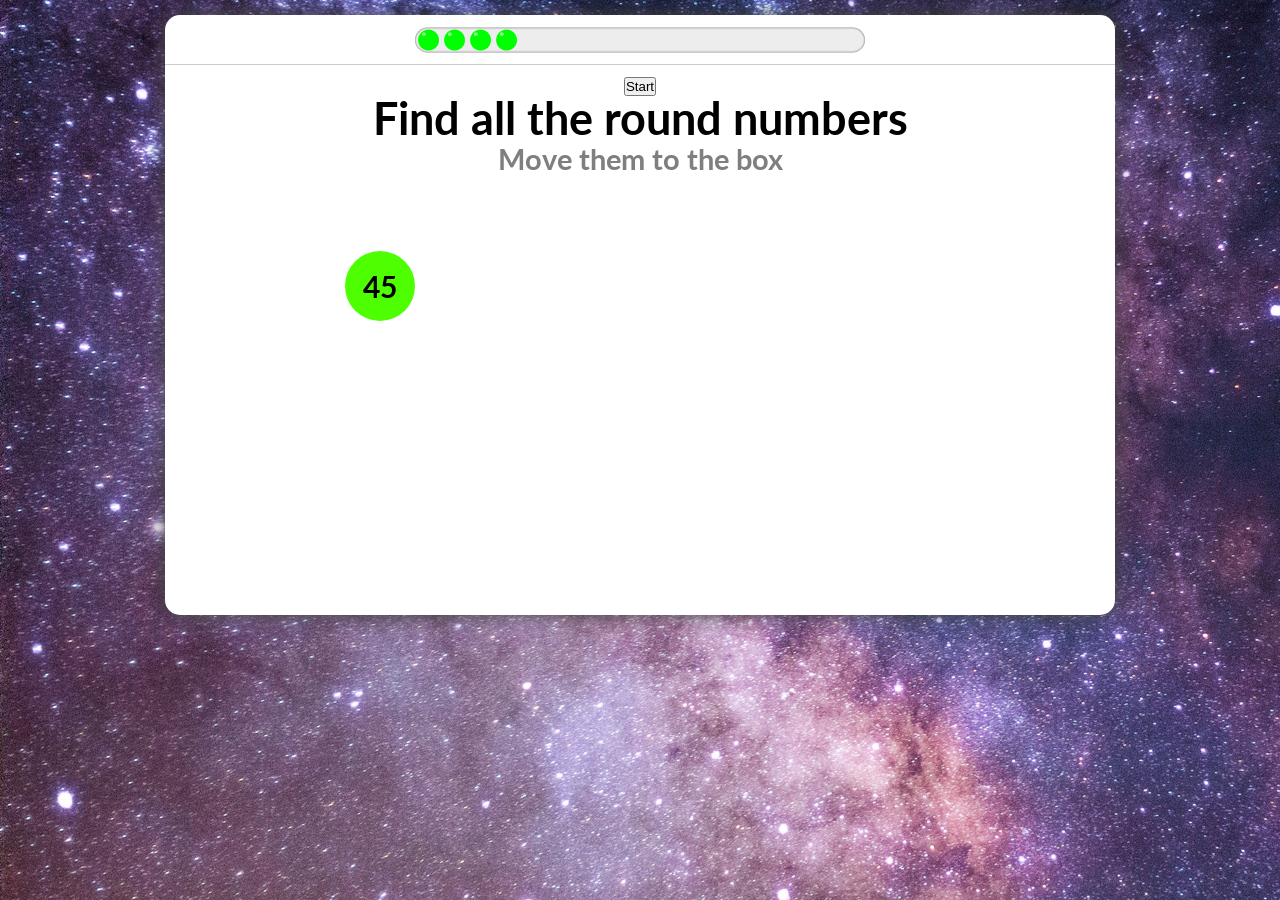
==== index_game_1.html @ 07eaf08c "update14.4" ====
<!DOCTYPE html>
<html lang="en">
<head>
    <meta charset="UTF-8">
    <meta name="viewport" content="width=device-width, initial-scale=1.0">
    <link href="https://fonts.googleapis.com/css2?family=Lato:wght@300&display=swap" rel="stylesheet">
    <link rel="stylesheet" href="style.css">
    <title>Document</title>
</head>
<body>
    <div id="game-screen">
        <div id="nav-bar">
            <div id="score-bar">
                <div class="score-ball-wrapper f-left">
                    <img src="./img/score-ball.png">
                </div>
                <div class="score-ball-wrapper f-left">
                    <img src="./img/score-ball.png">
                </div>
                <div class="score-ball-wrapper f-left">
                    <img src="./img/score-ball.png">
                </div>
                <div class="score-ball-wrapper f-left">
                    <img src="./img/score-ball.png">
                </div>
            </div>
        </div>
        <div id="play-screen">
            <button id = "start-btn">Start</button>
            <h1>Find all the round numbers</h1>
            <h2>Move them to the box</h2>
            <div id="numbers-row">
                <span class="number" draggable="true">45</span>
            </div>
            <div id="plate">
                <div id="plate-wrapper">
                    <div class="number-slot"></div>
                    <div class="number-slot"></div>
                    <div class="number-slot"></div>
                </div>
            </div>
        </div>
    </div>
    <script src="./game.js"></script>
</body>
</html>
---- style.css ----
* {
    margin: 0;
    padding: 0;
    box-sizing: border-box;
}

body {
    background-image: url('./img/bg.jpg');
    font-family: 'Lato', sans-serif;
    text-align: center;
}

h1 {
    font-size: 45px;
    line-height: 45px;
}

h2 {
    font-size: 29px;
    color: #7f7f7f;
    line-height: 35px;
}

#game-screen {
    width: 950px;
    height: 600px;
    background-color: white;
    margin: 15px auto;
    border-radius: 15px;
    box-shadow: 0 0 20px #444;
}

#nav-bar {
    border-bottom: 1px solid #ccc;
    height: 50px;
    position: relative;
}

#score-bar {
    width: 450px;
    height: 25px;
    border-radius: 40px;
    background-color: #ededed;
    position: absolute;
    top: 50%;
    left: 50%;
    transform: translate(-50%, -50%);
    box-shadow: 0 0 2px #444 inset;
}

.score-ball-wrapper {
    display: flex;
    justify-content: center;
    align-items: center;
    width: 26px;
    height: 25px;
    float: left;
    transition: all 0.5s;
}

.score-ball-wrapper img{
    width: 21px;
    height: 21px;
}

.score-ball-right {
    transform: translateX(345px);
}

#play-screen {
    height: 550px;
    border-radius: 15px;
    width: 100%;
    padding: 10px;
}

#numbers-row {
    height: 80px;
    width: 600px;
    margin: 70px auto;
    display: flex;
    justify-content: space-between;
}

.number {
    font-size: 30px;
    font-weight: 700;
    height: 70px;
    width: 70px;
    line-height: 70px;
    background-color: #4dff00;
    margin: 5px;
    border-radius: 70px;
}

#plate {
    background-color: #FFF4DC;
    border-radius: 20px;
}

.number-slot {
    
}
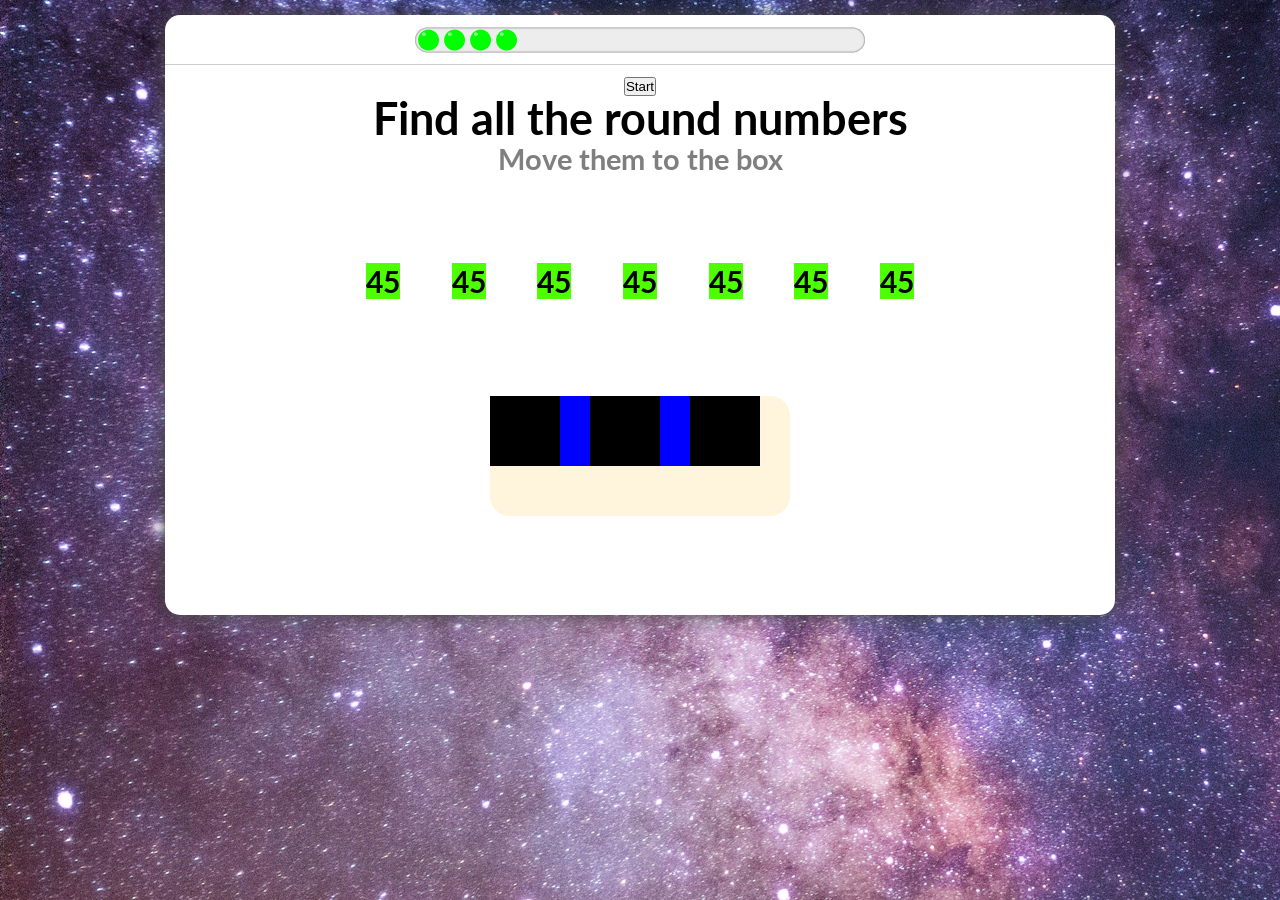
==== commit c507cc0f: "Merge branch 'master' of https://github.com/HungDang2911/Cnpm" ====
--- a/index_game_1.html
+++ b/index_game_1.html
@@ -30,13 +30,33 @@
             <h1>Find all the round numbers</h1>
             <h2>Move them to the box</h2>
             <div id="numbers-row">
-                <span class="number" draggable="true">45</span>
+                <div class="number-wrapper">
+                    <span id="number-1" class="number" draggable="true">45</span>
+                </div>
+                <div class="number-wrapper">
+                    <span id="number-2" class="number" draggable="true">45</span>
+                </div>   
+                <div class="number-wrapper">
+                    <span id="number-3" class="number" draggable="true">45</span>
+                </div>   
+                <div class="number-wrapper">
+                    <span id="number-4" class="number" draggable="true">45</span>
+                </div>   
+                <div class="number-wrapper">
+                    <span id="number-5" class="number" draggable="true">45</span>
+                </div>   
+                <div class="number-wrapper">
+                    <span id="number-6" class="number" draggable="true">45</span>
+                </div>   
+                <div class="number-wrapper">
+                    <span id="number-7" class="number" draggable="true">45</span>
+                </div>                 
             </div>
             <div id="plate">
                 <div id="plate-wrapper">
-                    <div class="number-slot"></div>
-                    <div class="number-slot"></div>
-                    <div class="number-slot"></div>
+                    <div class="number-slot" id="number-slot-1"></div>
+                    <div class="number-slot" id="number-slot-2"></div>
+                    <div class="number-slot" id="number-slot-3"></div>
                 </div>
             </div>
         </div>
--- a/style.css
+++ b/style.css
@@ -82,6 +82,11 @@
     justify-content: space-between;
 }
 
+.number-wrapper {
+    height: 80px;
+    width: 500px;
+}
+
 .number {
     font-size: 30px;
     font-weight: 700;
@@ -90,14 +95,27 @@
     line-height: 70px;
     background-color: #4dff00;
     margin: 5px;
-    border-radius: 70px;
+    /* border-radius: 70px; */
 }
 
 #plate {
     background-color: #FFF4DC;
+    width: 300px;
+    height: 120px;
     border-radius: 20px;
+    margin: 0 auto;
+}
+
+#plate-wrapper {
+    background-color: blue;
+    width: 270px;
+    height: 70px;
+    display: flex;
+    justify-content: space-between;
 }
 
 .number-slot {
-    
+    height: 70px;
+    width: 70px;
+    background-color: black;
 }
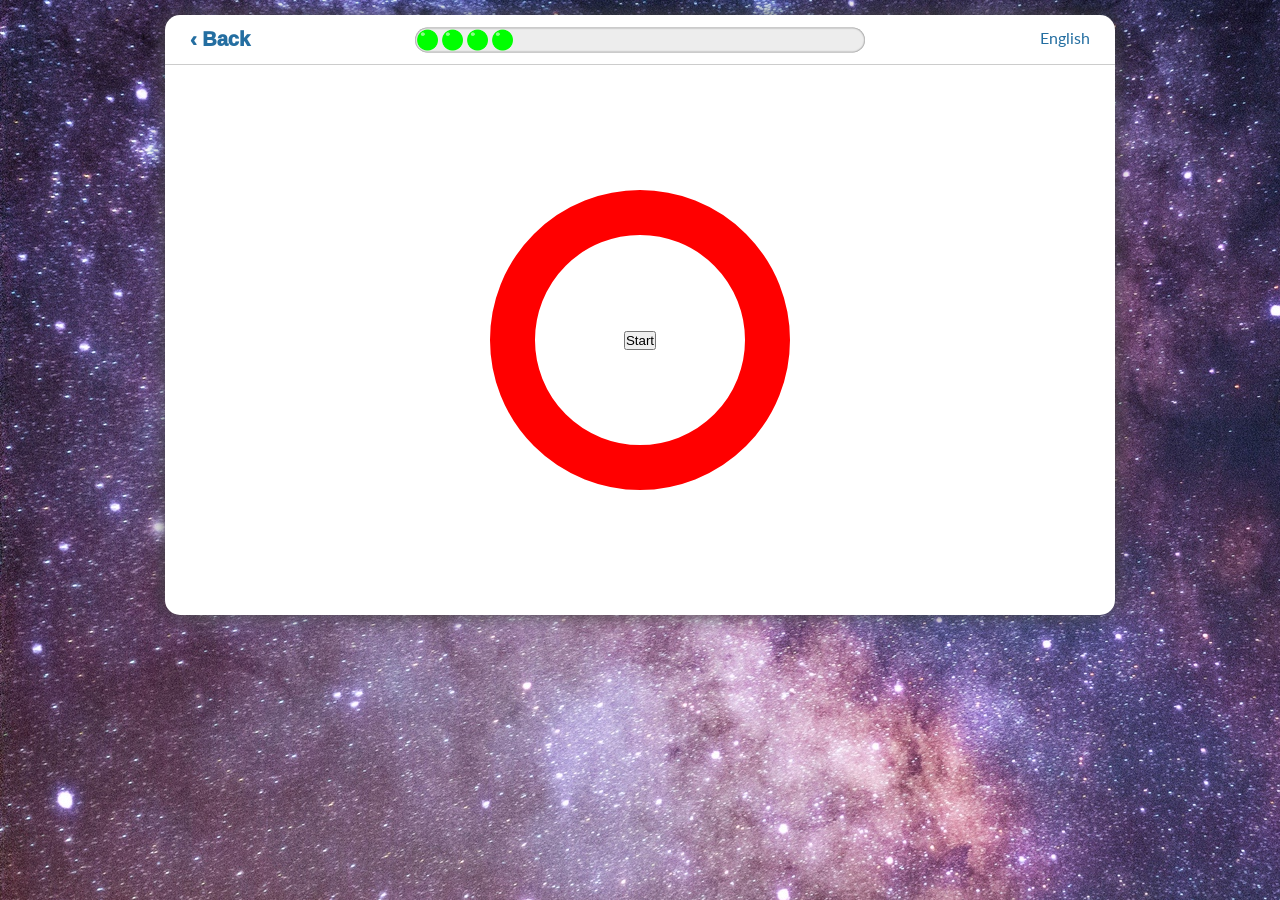
==== commit 1d326af0: "updated game 1" ====
--- a/index_game_1.html
+++ b/index_game_1.html
@@ -10,57 +10,29 @@
 <body>
     <div id="game-screen">
         <div id="nav-bar">
+            <a href="#" id="back-btn">&lsaquo; Back</a>
             <div id="score-bar">
-                <div class="score-ball-wrapper f-left">
+                <div class="score-ball-wrapper">
                     <img src="./img/score-ball.png">
                 </div>
-                <div class="score-ball-wrapper f-left">
+                <div class="score-ball-wrapper">
                     <img src="./img/score-ball.png">
                 </div>
-                <div class="score-ball-wrapper f-left">
+                <div class="score-ball-wrapper">
                     <img src="./img/score-ball.png">
                 </div>
-                <div class="score-ball-wrapper f-left">
+                <div class="score-ball-wrapper">
                     <img src="./img/score-ball.png">
                 </div>
             </div>
+            <div id="language">English</div>
         </div>
         <div id="play-screen">
-            <button id = "start-btn">Start</button>
-            <h1>Find all the round numbers</h1>
-            <h2>Move them to the box</h2>
-            <div id="numbers-row">
-                <div class="number-wrapper">
-                    <span id="number-1" class="number" draggable="true">45</span>
-                </div>
-                <div class="number-wrapper">
-                    <span id="number-2" class="number" draggable="true">45</span>
-                </div>   
-                <div class="number-wrapper">
-                    <span id="number-3" class="number" draggable="true">45</span>
-                </div>   
-                <div class="number-wrapper">
-                    <span id="number-4" class="number" draggable="true">45</span>
-                </div>   
-                <div class="number-wrapper">
-                    <span id="number-5" class="number" draggable="true">45</span>
-                </div>   
-                <div class="number-wrapper">
-                    <span id="number-6" class="number" draggable="true">45</span>
-                </div>   
-                <div class="number-wrapper">
-                    <span id="number-7" class="number" draggable="true">45</span>
-                </div>                 
-            </div>
-            <div id="plate">
-                <div id="plate-wrapper">
-                    <div class="number-slot" id="number-slot-1"></div>
-                    <div class="number-slot" id="number-slot-2"></div>
-                    <div class="number-slot" id="number-slot-3"></div>
-                </div>
+            <div id="start-btn-wrapper">
+                <button id = "start-btn">Start</button>
             </div>
         </div>
     </div>
-    <script src="./game.js"></script>
+    <script src="./game_1.js"></script>
 </body>
 </html>
--- a/style.css
+++ b/style.css
@@ -21,6 +21,26 @@
     line-height: 35px;
 }
 
+#back-btn {
+    display: block;
+    color: #246EA1;
+    font-weight: 1000;
+    float: left;
+    padding: 13px 25px;
+    font-size: 20px;
+    text-decoration: none;
+}
+
+#back-btn:hover {
+    color: #659fc7;
+}
+
+#language {
+    float:right;
+    padding: 13px 25px;
+    color: #246EA1;
+}
+
 #game-screen {
     width: 950px;
     height: 600px;
@@ -28,6 +48,7 @@
     margin: 15px auto;
     border-radius: 15px;
     box-shadow: 0 0 20px #444;
+    position: relative;
 }
 
 #nav-bar {
@@ -48,11 +69,42 @@
     box-shadow: 0 0 2px #444 inset;
 }
 
+#block-div {
+    position: absolute;
+    top: 0;
+    left: 0;
+    width: 100%;
+    height: 100%;
+    z-index: 999;
+}
+
+#start-btn-wrapper {
+    position: absolute;
+    top: 50%;
+    left: 50%;
+    transform: translate(-50%, -50%);
+    width: 300px;
+    height: 300px;
+    border-radius: 50%;
+    border: 45px solid red;
+    display: grid;
+    transition: all .5s;
+}
+
+#start-btn-wrapper:hover {
+    width: 350px;
+    height: 350px;
+}
+
+#start-btn {
+    margin: auto;
+}
+
 .score-ball-wrapper {
     display: flex;
     justify-content: center;
     align-items: center;
-    width: 26px;
+    width: 25px;
     height: 25px;
     float: left;
     transition: all 0.5s;
@@ -72,6 +124,7 @@
     border-radius: 15px;
     width: 100%;
     padding: 10px;
+    position: relative;
 }
 
 #numbers-row {
@@ -83,39 +136,41 @@
 }
 
 .number-wrapper {
-    height: 80px;
-    width: 500px;
+    height: 70px;
+    width: 70px;
 }
 
 .number {
     font-size: 30px;
     font-weight: 700;
-    height: 70px;
-    width: 70px;
+    height: 100%;
+    width: 100%;
     line-height: 70px;
     background-color: #4dff00;
-    margin: 5px;
-    /* border-radius: 70px; */
+    border-radius: 50%;
+    display: block;
+    transform: translate(0, 0);
+    transition: box-shadow .5s;
 }
 
 #plate {
     background-color: #FFF4DC;
-    width: 300px;
+    width: 350px;
     height: 120px;
     border-radius: 20px;
     margin: 0 auto;
+    display: grid;
 }
 
 #plate-wrapper {
-    background-color: blue;
     width: 270px;
     height: 70px;
     display: flex;
     justify-content: space-between;
+    margin: auto;
 }
 
 .number-slot {
     height: 70px;
     width: 70px;
-    background-color: black;
-}
+}
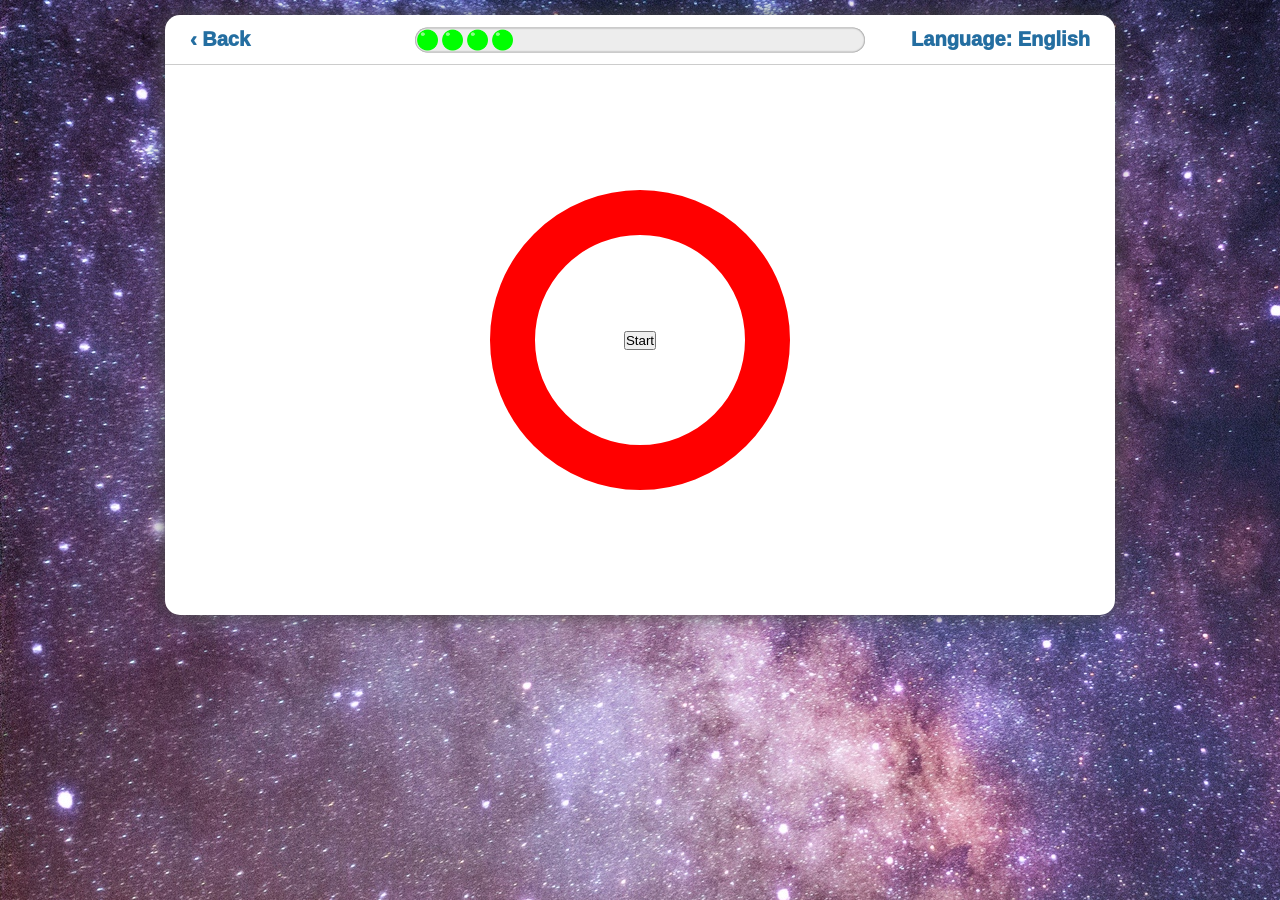
==== commit 74c5f9cf: "modify game 1" ====
--- a/index_game_1.html
+++ b/index_game_1.html
@@ -25,7 +25,7 @@
                     <img src="./img/score-ball.png">
                 </div>
             </div>
-            <div id="language">English</div>
+            <a href="#" id="language">Language: English</a>
         </div>
         <div id="play-screen">
             <div id="start-btn-wrapper">
--- a/style.css
+++ b/style.css
@@ -21,14 +21,17 @@
     line-height: 35px;
 }
 
-#back-btn {
+a {
     display: block;
     color: #246EA1;
     font-weight: 1000;
-    float: left;
     padding: 13px 25px;
     font-size: 20px;
     text-decoration: none;
+}
+
+#back-btn {  
+    float: left;
 }
 
 #back-btn:hover {
@@ -37,8 +40,6 @@
 
 #language {
     float:right;
-    padding: 13px 25px;
-    color: #246EA1;
 }
 
 #game-screen {
@@ -116,7 +117,7 @@
 }
 
 .score-ball-right {
-    transform: translateX(345px);
+    transform: translateX(350px);
 }
 
 #play-screen {
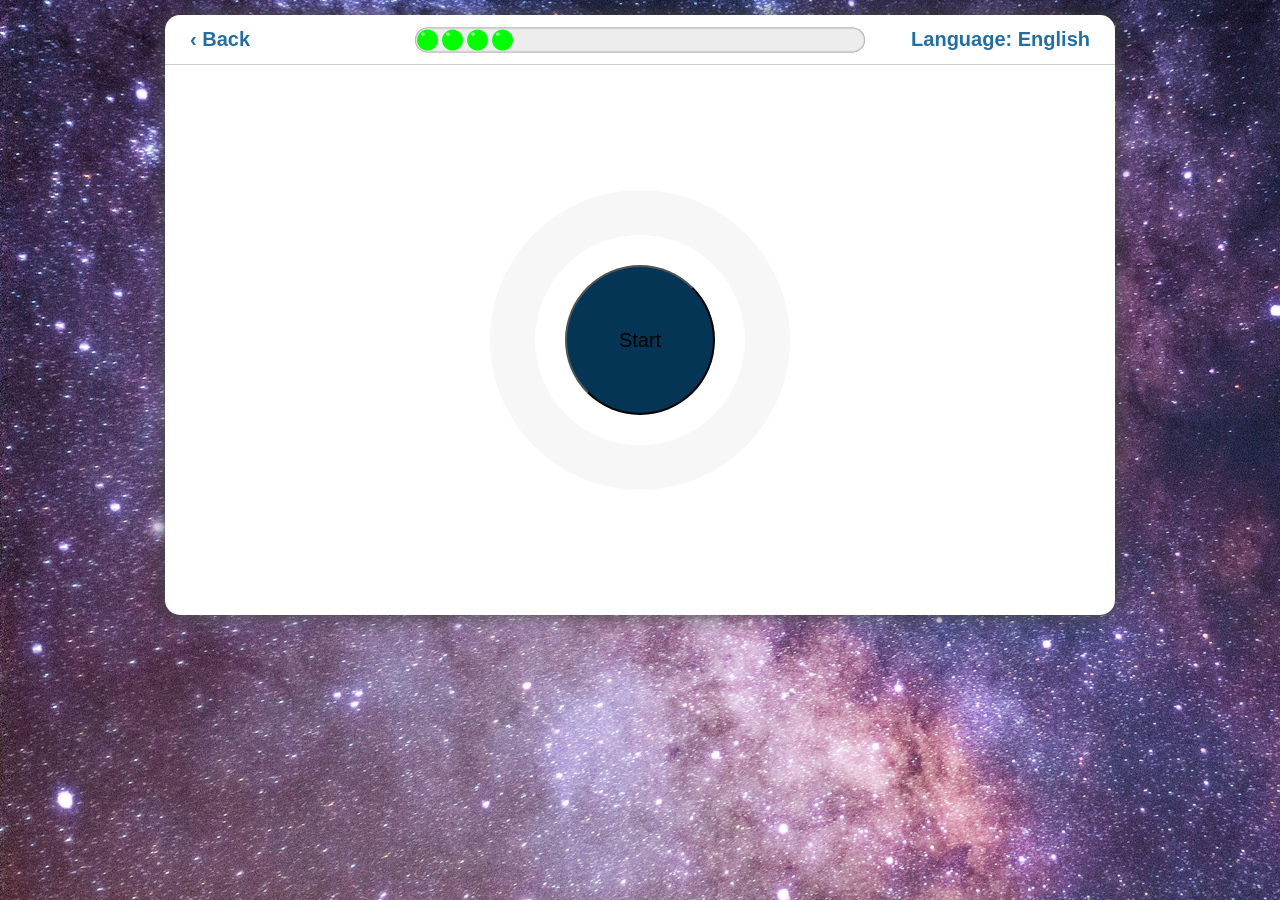
==== commit ed17c5f2: "xong game 1" ====
--- a/index_game_1.html
+++ b/index_game_1.html
@@ -25,7 +25,7 @@
                     <img src="./img/score-ball.png">
                 </div>
             </div>
-            <a href="#" id="language">Language: English</a>
+            <a href="#" id="language-btn">Language: English</a>
         </div>
         <div id="play-screen">
             <div id="start-btn-wrapper">
--- a/style.css
+++ b/style.css
@@ -6,7 +6,7 @@
 
 body {
     background-image: url('./img/bg.jpg');
-    font-family: 'Lato', sans-serif;
+    font-family: sans-serif;
     text-align: center;
 }
 
@@ -24,7 +24,7 @@
 a {
     display: block;
     color: #246EA1;
-    font-weight: 1000;
+    font-weight: 700;
     padding: 13px 25px;
     font-size: 20px;
     text-decoration: none;
@@ -38,7 +38,7 @@
     color: #659fc7;
 }
 
-#language {
+#language-btn {
     float:right;
 }
 
@@ -87,7 +87,7 @@
     width: 300px;
     height: 300px;
     border-radius: 50%;
-    border: 45px solid red;
+    border: 45px solid #f7f7f7;
     display: grid;
     transition: all .5s;
 }
@@ -99,6 +99,15 @@
 
 #start-btn {
     margin: auto;
+    font-size: 20px;
+    width: 150px;
+    height: 150px;
+    border-radius: 50%;
+    background-color: #053555;
+}
+
+#start-btn-wrapper:hover #start-btn {
+    background-color: #246EA1;
 }
 
 .score-ball-wrapper {
@@ -143,7 +152,6 @@
 
 .number {
     font-size: 30px;
-    font-weight: 700;
     height: 100%;
     width: 100%;
     line-height: 70px;
